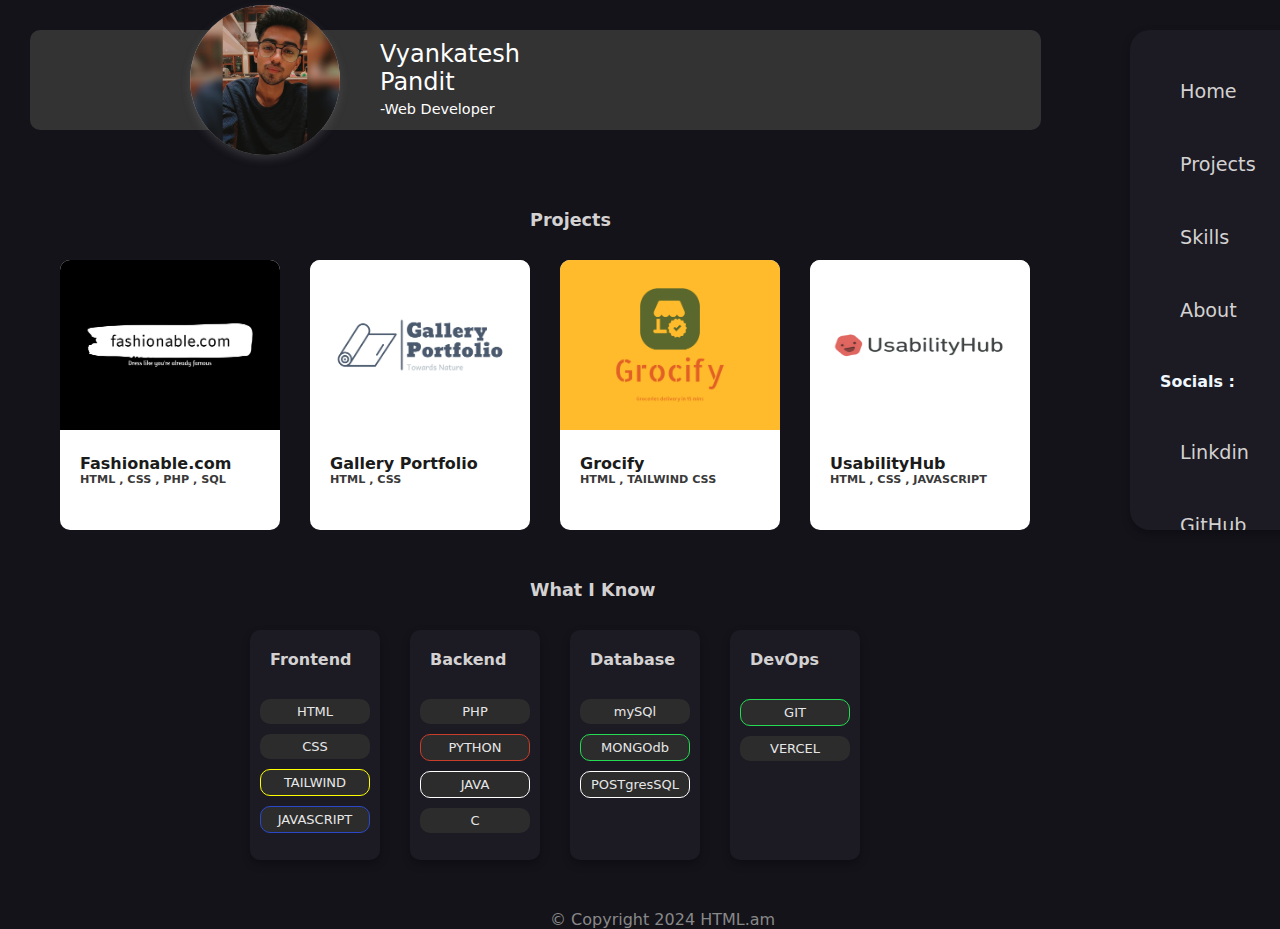
==== portfolio/index.html @ 27ff1add "portfolio" ====
<!DOCTYPE html>
<html lang="en">
<head>
    <meta charset="UTF-8">
    <meta name="viewport" content="width=device-width, initial-scale=1.0">
    <title>Porfolio</title>
    <link rel="stylesheet" href="index.css">
</head>
<body>
    <section class="head flex">

<div class="profile ">
<img id="profile" class="profile" src="profile.jpeg">
<p>Vyankatesh Pandit</p>
<p>-Web Developer</p>
</div>



    <div  class="navbar flex2">
        <a href="#">Home</a>
        <a href="https://github.com/VyankateshPandit">Projects</a>
        <a href="#skill">Skills</a>
        <a href="#">About</a>
        <h5>Socials : </h5>
        <a   class="a" href="#">Linkdin</a>
        <a   class="a" href="#">GitHub</a>

        <a class="a"  href="#">Gmail</a>
        <a  class="a" href="#">Twitter</a>
        </div>
        
        



    </section>

    <section class="hero">

<div class="projects">

    <h2 id="h1">Projects</h2>
    <div class="grid ">

    <div class="card">
        <a href="https://github.com/VyankateshPandit/clothing-website.git"> <img class="card-img" src="fashionablecom-high-resolution-logo-white.jpeg">
        <h3>
            Fashionable.com
        </h3>
        <h4>
            HTML , CSS , PHP , SQL
        </h4>
        </a>
    </div>
    <div class="card">
        <a href="https://github.com/VyankateshPandit/gallery.git"> <img class="card-img" src="gallery-portfolio-high-resolution-logo.png">
        
        </a>
        <h3>
Gallery Portfolio

</h3>
        <h4>
            HTML , CSS
        </h4>
    </div>
    <div class="card">
        <a href="https://github.com/VyankateshPandit/tailwind-.git"> <img class="card-img" src="grocify-high-resolution-logo.png">
        
        </a>
        <h3>
   Grocify

</h3>
        <h4>
            HTML , TAILWIND CSS
        </h4>
    </div>
    <div class="card">
        <a href="https://github.com/VyankateshPandit/usabilityHub.git"> <img class="card-img" src="usabilityhub_logo.webp">
        
        </a>
        <h3>
   UsabilityHub

</h3>
        <h4>
            HTML , CSS , JAVASCRIPT
        </h4>
    </div>
    </div>

</div>

</div>

    </section>

    <section class="skills">
        <h2 id="skill">What I Know</h2>



         <div class="boxes">


        <div class="box">
            <h6 class="title">Frontend</h6>
            <span class="skill">HTML</span>
            <span class="skill">CSS</span>
            <span id="yellow" class="skill">TAILWIND</span>
            <span id="blue" class="skill">JAVASCRIPT</span>


        </div>
        <div class="box">
            <h6 class="title">Backend</h6>
            <span class="skill">PHP</span>
            <span id="red" class="skill">PYTHON</span>
            <span  id="white" class="skill">JAVA</span>
            <span  class="skill">C</span>

        </div>
        <div class="box">
            
            <h6 class="title">Database</h6>  
            <span class="skill">mySQl</span>
            <span id="green" class="skill">MONGOdb</span>
            <span id="white" class="skill">POSTgresSQL</span>

        </div>
        <div class="box">
                       <h6 class="title">DevOps</h6>
                       <span id="green"  class="skill">GIT</span>
                       <span class="skill">VERCEL</span>


        </div>

    </div>

        

    </section>

    <section class="footer">

        <footer>&copy; Copyright 2024 HTML.am</footer>
    </section>
</body>
</html>
---- portfolio/index.css ----
*{
    box-sizing: border-box;
    margin: 0%;
    padding: 0%;
    font-family: ui-sans-serif, system-ui, -apple-system, BlinkMacSystemFont, "Segoe UI", Roboto, "Helvetica Neue", Arial, "Noto Sans", sans-serif, "Apple Color Emoji", "Segoe UI Emoji", "Segoe UI Symbol";
}

body{
   background-color: #14131a;
    
}
body::-webkit-scrollbar{
    border-radius: 50px;
   background-color:  rgb(0, 0, 0);
   width: 7px;
   
}
body::-webkit-scrollbar-thumb{
    background-color: #474747;
    border-radius: 50px;
height: 50px;
}
  

.flex{
    display: flex;
    flex-direction: row;
}
.flex2{
    display: flex;
    flex-direction: column;
}


/* head */


.head{
        margin: 30px;
        
        background-color: rgb(51, 51, 51);
        align-items: center;
        height: 100px ;
        max-width: 79%;
        border-radius: 10px;
        /* position: sticky;
        top: 30px; */
       
}


.profile{
    height: 150px;
    width: 150px;
    border-radius: 50%;
    position: relative;
    left: 80px;
    display: flex;
    flex-direction: column;
    
}
#profile{
          box-shadow:  0 4px 8px 0 rgba(100, 100, 100, 0.397)
}
p{
    display: flex;
    flex-direction: column;
    gap: 10px;
    position: relative;
    bottom: 115px;
    left: 270px;
    font-size: large;
    color: white;
}
p:nth-child(2){ 

    font-size:1.5rem;

}

p:nth-child(3){ 

     margin-top: 5px;
    font-size:0.9rem;

}


a{
    text-decoration: none;
    color: rgb(211, 209, 209);
    transition: all 0.2s ease-in-out;

}

a:hover{
    transform: translateY(-5px);
    background: none;
}




.navbar{          
    
    box-shadow:  0 4px 8px 0 rgba(0, 0, 0, 0.3);

    background-color:#1c1b23;
  
               border-radius: 20px;
           height: 500px;
           width:200px;
           gap:50px;
           font-size: 1.2rem;
         position: relative;
           left: 1130px;
           top: 30px; 
           position: fixed;
         
          overflow: scroll;
          padding-left: 60px;
          padding: 50PX;
       
          

}

.navbar::-webkit-scrollbar{
    width: 5px;
    display: none;
}
.navbar::-webkit-scrollbar-thumb{
    width: 5px;
    border: none;
}



h5{
     position: relative;
     right: 20px;
     color: aliceblue;

}

/* Hero */

#h1{
    position: relative;
    top: 50px;
}

h2{
     position: relative;
     left: 500px;
     margin: 30px;
     font-size:1.1rem ;
     max-width: 200px;
     color: rgb(211, 209, 209);
}
.grid{  
        display: grid;
        grid-template-columns: 200px 200px 200px 200px ;
         gap: 50px;
        margin-top: 80px;
       margin-left: 60px ;
       margin-right: 60px;
    }



.card{
height: 270px;
width: 220px;
border-radius: 10px;

transition: all 0.5s ease-in-out;
background-color: white;


}
.card:hover{

    box-shadow:  0 4px 8px 0 rgba(143, 143, 143, 0.521);



}
h3{  padding-left: 20px;
    padding-top: 20px;
    color: rgb(27, 27, 27);
    font-size:1rem ;
}
h4{  padding-left: 20px;
    color: rgb(58, 58, 58);
     font-size: 0.7rem;
}
.card-img{
    height: 170px;
    width: 220px;
    border-top-left-radius: 10px;
    border-top-right-radius: 10px;


}   

/* 
skills */


.skills{
     margin-top: 50px;
}

.boxes{
     display: flex;
     flex-direction: row;
     gap: 30px;
     position: relative;
     left: 250px;
     max-width: 700px;
}

.box
{
   border-radius: 10px; 
  height: 230px;
  width: 130px;
  background-color:#1c1b23;
  box-shadow:  0 4px 8px 0 rgba(0, 0, 0, 0.3);
  
}

.title{
       font-size: 1rem;
       color: rgb(211, 209, 209);
       padding: 20px;
}

.skill{

     font-size: small;
     color: rgb(231, 231, 231);
    padding: 5px;
      background-color: #2c2c2c;
    
     
     border-radius: 10px;
     margin: 10px;
    align-items: center;
     display: flex;
     flex-direction: column;
     gap: 10px;
    }

 #yellow{
        border: 1px solid yellow;
 }


 #blue{
    border: 1px solid rgb(43, 72, 201);
}



#green{
    border: 1px solid rgb(37, 219, 82);
}



#red{
    border: 1px solid rgb(201, 61, 43);
}
#white{
    border: 1px solid rgb(255, 255, 255);
}


/* footer */


.footer{
        font-size: 1rem;
        color: #888888;
     position: relative;
     left: 550px;
     max-width: 500px;
 
      margin-top: 50px;

    }
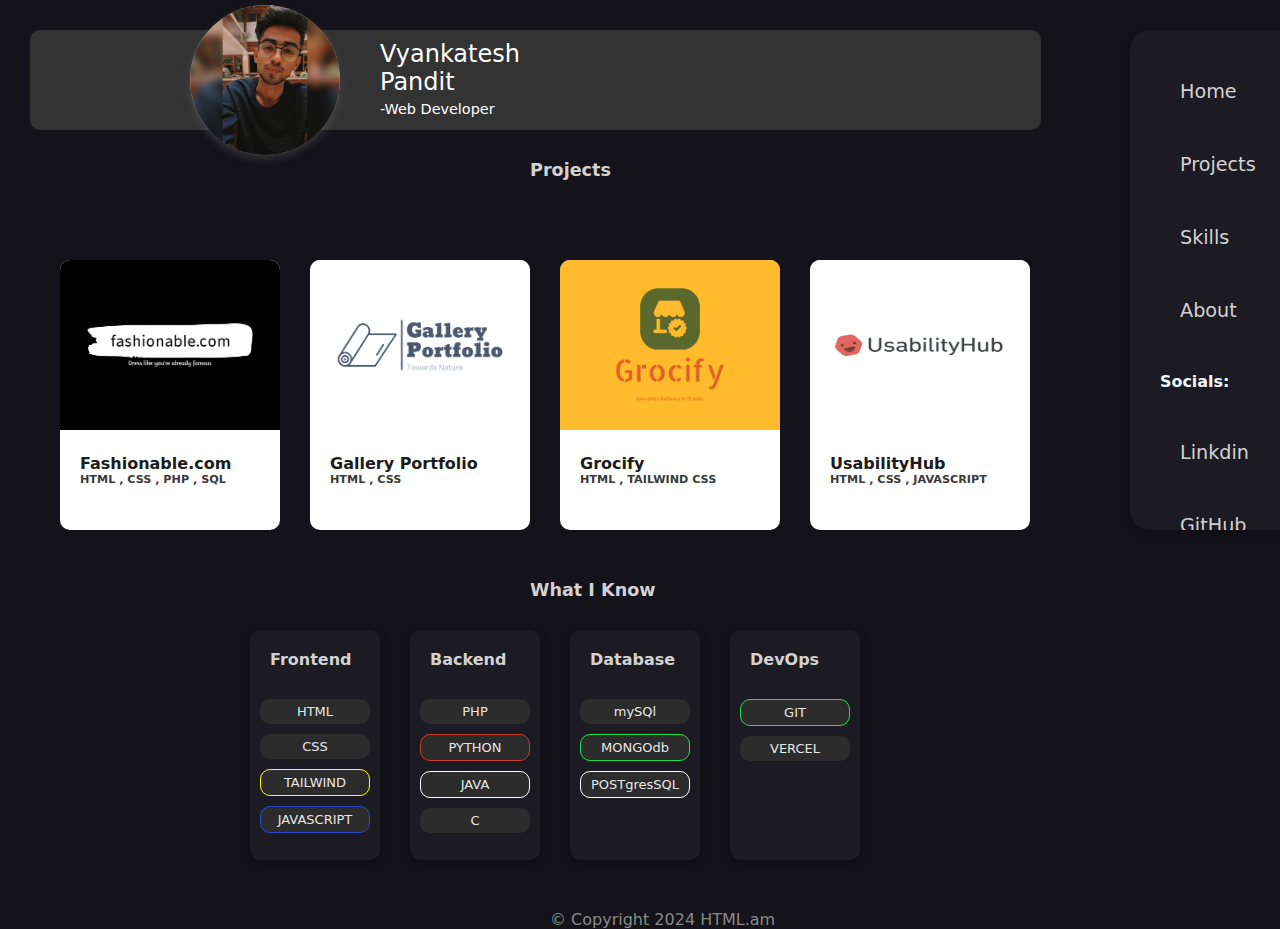
==== commit a170006c: "portfolio" ====
--- a/portfolio/index.html
+++ b/portfolio/index.html
@@ -7,6 +7,9 @@
     <link rel="stylesheet" href="index.css">
 </head>
 <body>
+
+
+    
     <section class="head flex">
 
 <div class="profile ">
@@ -19,15 +22,15 @@
 
     <div  class="navbar flex2">
         <a href="#">Home</a>
-        <a href="https://github.com/VyankateshPandit">Projects</a>
+        <a href="#projects">Projects</a>
         <a href="#skill">Skills</a>
         <a href="#">About</a>
-        <h5>Socials : </h5>
-        <a   class="a" href="#">Linkdin</a>
-        <a   class="a" href="#">GitHub</a>
+        <h5>Socials: </h5>
+        <a   class="a" href="https://www.linkedin.com/in/vyankatesh-pandit-996a74286">Linkdin</a>
+        <a   class="a" href="https://github.com/VyankateshPandit">GitHub</a>
 
-        <a class="a"  href="#">Gmail</a>
-        <a  class="a" href="#">Twitter</a>
+        <a class="a"  href="ompandit1511@gmail.com">Gmail</a>
+        <a  class="a" href="https://www.twitter.com/@ompandit1511">Twitter</a>
         </div>
         
         
@@ -38,9 +41,9 @@
 
     <section class="hero">
 
-<div class="projects">
 
-    <h2 id="h1">Projects</h2>
+
+    <h2 id="h1 projects">Projects</h2>
     <div class="grid ">
 
     <div class="card">
--- a/portfolio/index.css
+++ b/portfolio/index.css
@@ -294,3 +294,126 @@
 
 
 
+
+
+
+
+@media only screen and (max-width:400px) {
+    
+    *{
+/*         max-width: 480px;
+        background-color: #2600ff59; */
+    }
+
+    .head{
+            max-width: 700px;
+            margin: 20px;
+    }
+
+    .navbar{
+           display: flex;
+           flex-direction: row;
+            position: relative;
+            left: 0%;
+            top: 110px;
+      max-width: fit-content;
+            border-radius: 10px;
+          height: 50px;
+          padding: 10px;
+          padding-left: 60px;
+          padding-right: 60px;
+
+          width: 170px;
+          gap: 80px;
+           
+            
+    }
+
+
+     .profile{
+        height: 80px;
+        width: 80px;
+        position: relative;
+        left: 20px;
+     }
+ 
+      p{
+        position: relative;
+        left: 130px;
+        bottom: 80px;
+        font-size: 1rem;
+        max-width: fit-content;
+      }
+
+      p:nth-child(2){
+        font-size: medium;
+      }
+      p:nth-child(3){
+        font-size: small;
+      }
+
+     .grid{
+        display: flex;
+        flex-wrap: wrap;
+        max-width: fit-content;
+        margin-top: 100px;
+        align-items: center;
+        justify-content: center;
+        gap: 25px;
+     }
+
+      h2{
+           position: relative;
+           left: 0px;
+           max-width: fit-content;
+      }
+
+       .hero{
+                position: relative;
+                top: 30px;
+       }
+
+
+      .boxes{
+
+         position: relative;
+         left: 0%;
+         display: flex;
+         flex-wrap: wrap;
+         flex-direction: column;
+         margin: 10px;
+      }
+      .box{
+       
+         margin: 30px;
+         display: flex;
+         flex-direction: row;
+         flex-wrap: wrap;
+         height: 130px;
+         width: 300px;
+
+      }
+
+      .skill{ max-width: fit-content;
+        height: fit-content;
+        display: flex;
+        flex-direction: row;
+        align-items: center;
+        position: relative;
+        left: 20px;
+        top:10px;
+            
+      }
+
+      .skills{
+
+         margin-top: 70px;
+
+      }
+
+      .footer{
+         position: relative;
+         left: 0%;
+         align-self: center;
+      }
+}
